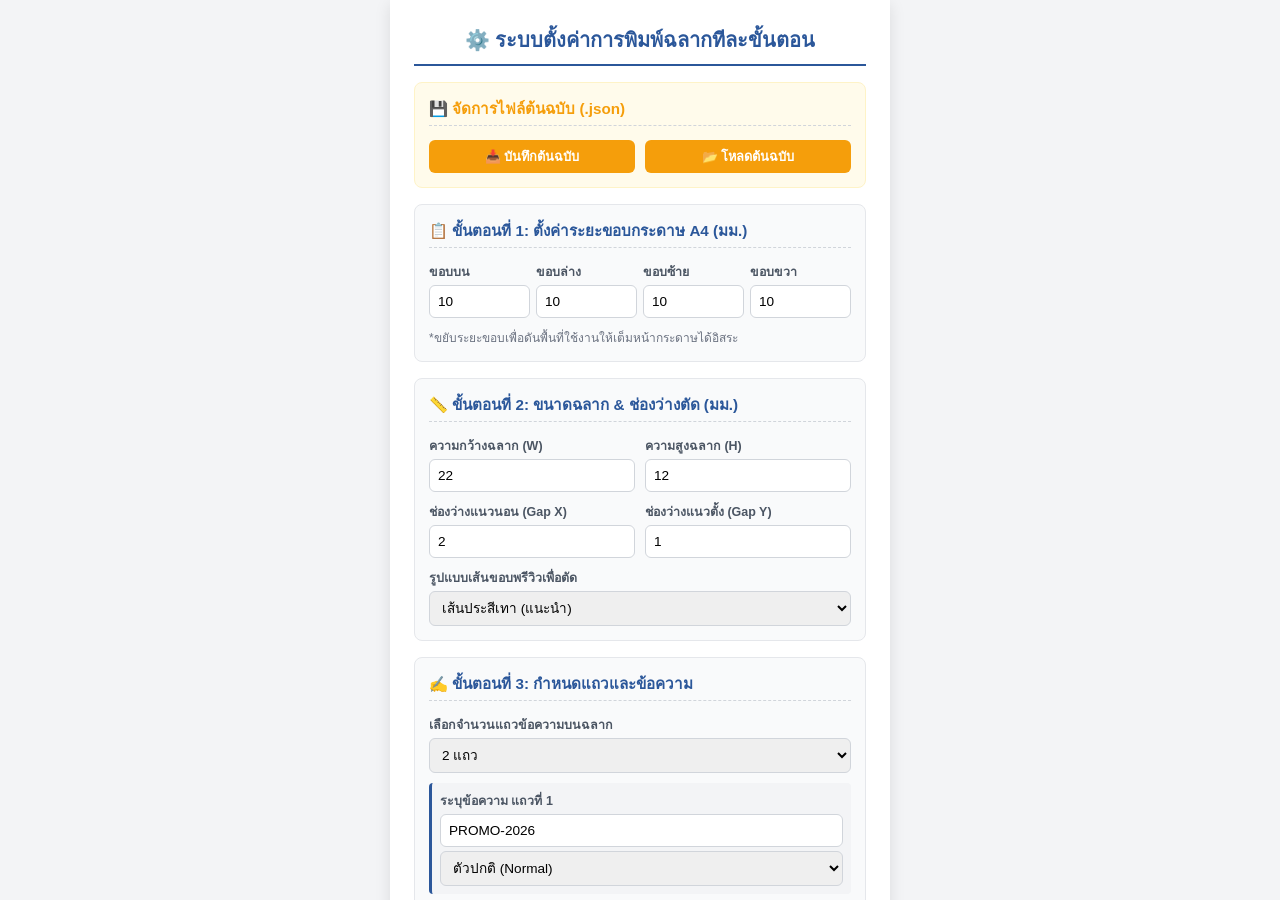
==== index.html @ 86624b49 "Add files via upload" ====
<!DOCTYPE html>
<html lang="th">
<head>
    <meta charset="UTF-8">
    <meta name="viewport" content="width=device-width, initial-scale=1.0">
    <title>โปรแกรมออกแบบและพิมพ์ฉลากอเนกประสงค์อัตโนมัติ (A4) - Vector Text PDF</title>
    <link rel="stylesheet" href="style.css">
</head>
<body>

    <div class="page-view active" id="setup-page">
        <div class="control-panel">
            <div class="panel-title">⚙️ ระบบตั้งค่าการพิมพ์ฉลากทีละขั้นตอน</div>
            
            <div class="step-container" style="background-color: #fffbeb; border: 1px solid #fef3c7;">
                <div class="step-title" style="color: var(--orange-color)">💾 จัดการไฟล์ต้นฉบับ (.json)</div>
                <div class="grid-2col">
                    <button class="btn btn-orange" onclick="exportTemplate()" style="font-size: 0.8rem; padding: 6px 10px;">
                        📥 บันทึกต้นฉบับ
                    </button>
                    <button class="btn btn-orange" onclick="document.getElementById('import-file').click()" style="font-size: 0.8rem; padding: 6px 10px;">
                        📂 โหลดต้นฉบับ
                    </button>
                </div>
                <input type="file" id="import-file" style="display: none;" accept=".json" onchange="importTemplate(event)">
            </div>

            <div class="step-container">
                <div class="step-title">📋 ขั้นตอนที่ 1: ตั้งค่าระยะขอบกระดาษ A4 (มม.)</div>
                <div class="grid-4col">
                    <div class="input-group">
                        <label>ขอบบน</label>
                        <input type="number" id="margin-top" value="10" min="0" max="50" step="0.5">
                    </div>
                    <div class="input-group">
                        <label>ขอบล่าง</label>
                        <input type="number" id="margin-bottom" value="10" min="0" max="50" step="0.5">
                    </div>
                    <div class="input-group">
                        <label>ขอบซ้าย</label>
                        <input type="number" id="margin-left" value="10" min="0" max="50" step="0.5">
                    </div>
                    <div class="input-group">
                        <label>ขอบขวา</label>
                        <input type="number" id="margin-right" value="10" min="0" max="50" step="0.5">
                    </div>
                </div>
                <p style="margin: 0; font-size: 0.75rem; color: #6b7280;">*ขยับระยะขอบเพื่อดันพื้นที่ใช้งานให้เต็มหน้ากระดาษได้อิสระ</p>
            </div>

            <div class="step-container">
                <div class="step-title">📏 ขั้นตอนที่ 2: ขนาดฉลาก & ช่องว่างตัด (มม.)</div>
                <div class="grid-2col">
                    <div class="input-group">
                        <label>ความกว้างฉลาก (W)</label>
                        <input type="number" id="label-width" value="22" min="5" max="190" step="0.5">
                    </div>
                    <div class="input-group">
                        <label>ความสูงฉลาก (H)</label>
                        <input type="number" id="label-height" value="12" min="5" max="270" step="0.5">
                    </div>
                </div>
                <div class="grid-2col">
                    <div class="input-group">
                        <label>ช่องว่างแนวนอน (Gap X)</label>
                        <input type="number" id="gap-x" value="2" min="0" max="20" step="0.5">
                    </div>
                    <div class="input-group">
                        <label>ช่องว่างแนวตั้ง (Gap Y)</label>
                        <input type="number" id="gap-y" value="1" min="0" max="20" step="0.5">
                    </div>
                </div>
                <div class="input-group">
                    <label>รูปแบบเส้นขอบพรีวิวเพื่อตัด</label>
                    <select id="border-style">
                        <option value="dashed">เส้นประสีเทา (แนะนำ)</option>
                        <option value="dotted">จุดไข่ปลาบางๆ</option>
                        <option value="solid">เส้นทึบบาง</option>
                        <option value="none">ไม่มีเส้นขอบ</option>
                    </select>
                </div>
            </div>

            <div class="step-container">
                <div class="step-title">✍️ ขั้นตอนที่ 3: กำหนดแถวและข้อความ</div>
                <div class="input-group">
                    <label>เลือกจำนวนแถวข้อความบนฉลาก</label>
                    <select id="row-count">
                        <option value="1">1 แถว</option>
                        <option value="2" selected>2 แถว</option>
                        <option value="3">3 แถว</option>
                        <option value="4">4 แถว</option>
                        <option value="5">5 แถว</option>
                    </select>
                </div>
                
                <div id="text-inputs-container"></div>
            </div>

            <button class="btn btn-primary" onclick="generateAndShowPreview()" style="font-size: 1.1rem; padding: 14px;">
                👁️ อัปเดตและแสดงตัวอย่างฉลาก
            </button>

            <div id="live-status-badge" class="status-badge">
                พร้อมสำหรับการคำนวณพื้นที่...
            </div>
        </div>
    </div>


    <div class="page-view" id="preview-page">
        
        <div class="preview-toolbar">
            <button class="btn btn-primary" onclick="backToSetup()" style="width: auto; padding: 8px 16px;">
                ⬅️ ปิดหน้าตัวอย่าง (กลับไปแก้ไข)
            </button>
            <div class="toolbar-actions">
                <button class="btn btn-success" onclick="exportToTextPDF()">
                    📄 บันทึกเป็น Text PDF
                </button>
                <button class="btn btn-excel" onclick="exportToExcel()">
                    📊 ส่งออก Excel
                </button>
            </div>
        </div>

        <div class="preview-area">
            <div class="a4-scroll-wrapper">
                <div class="a4-page" id="printable-a4-page">
                    <div class="label-grid" id="label-grid-container"></div>
                </div>
            </div>
        </div>
    </div>

    <script src="script.js"></script>
</body>
</html>
---- style.css ----
:root {
    --primary-color: #2b579a;
    --primary-hover: #1e3d6b;
    --success-color: #10b981;
    --success-hover: #059669;
    --excel-color: #1f7244;
    --excel-hover: #154c2e;
    --orange-color: #f59e0b;
    --orange-hover: #d97706;
    --bg-color: #475569;
    --panel-bg: #ffffff;
    --border-color: #d1d5db;
}

* {
    box-sizing: border-box;
    font-family: 'Sarabun', 'Segoe UI', Tahoma, Geneva, Verdana, sans-serif;
}

body {
    margin: 0;
    padding: 0;
    background-color: #f3f4f6;
    color: #333;
    height: 100vh;
    overflow: hidden;
    position: relative;
}

/* ─── ระบบโครงสร้างแบบหน้าเดี่ยว (Page View Layout) ─── */
.page-view {
    display: none; /* ซ่อนหน้าจอเริ่มต้น */
    width: 100%;
    height: 100vh;
    position: absolute;
    top: 0;
    left: 0;
    overflow-y: auto;
}

.page-view.active {
    display: block; /* แสดงผลเฉพาะตัวที่มีคลาส active */
}

/* หน้าจอที่ 1: แผงควบคุมการกรอกข้อมูลแบบเต็มความกว้าง */
.control-panel {
    max-width: 500px;
    margin: 0 auto;
    background-color: var(--panel-bg);
    padding: 24px;
    box-shadow: 0 4px 15px rgba(0,0,0,0.1);
    display: flex;
    flex-direction: column;
    gap: 16px;
    min-height: 100vh;
}

.panel-title {
    font-size: 1.25rem;
    font-weight: bold;
    color: var(--primary-color);
    margin: 0;
    border-bottom: 2px solid var(--primary-color);
    padding-bottom: 8px;
    text-align: center;
}

.step-container {
    background-color: #f9fafb;
    padding: 14px;
    border-radius: 8px;
    border: 1px solid #e5e7eb;
    display: flex;
    flex-direction: column;
    gap: 10px;
}

.step-title {
    font-size: 0.95rem;
    font-weight: bold;
    color: var(--primary-color);
    display: flex;
    align-items: center;
    gap: 6px;
    border-bottom: 1px dashed #d1d5db;
    padding-bottom: 4px;
    margin-bottom: 4px;
}

.grid-2col {
    display: grid;
    grid-template-columns: 1fr 1fr;
    gap: 10px;
}

.grid-4col {
    display: grid;
    grid-template-columns: repeat(4, 1fr);
    gap: 6px;
}

.input-group {
    display: flex;
    flex-direction: column;
    gap: 4px;
}

.input-group label {
    font-size: 0.78rem;
    font-weight: 600;
    color: #4b5563;
}

.input-group input, .input-group select {
    padding: 8px;
    border: 1px solid var(--border-color);
    border-radius: 6px;
    font-size: 0.85rem;
    transition: border-color 0.2s;
    width: 100%;
}

.input-group input:focus, .input-group select:focus {
    outline: none;
    border-color: var(--primary-color);
    box-shadow: 0 0 0 3px rgba(43, 87, 154, 0.15);
}

.dynamic-row-input {
    background-color: #f3f4f6;
    padding: 8px;
    border-radius: 4px;
    border-left: 3px solid var(--primary-color);
    margin-bottom: 6px;
}

/* ปุ่มทั่วไป */
.btn {
    color: white;
    border: none;
    padding: 11px 14px;
    font-size: 0.95rem;
    font-weight: bold;
    border-radius: 6px;
    cursor: pointer;
    transition: background-color 0.2s;
    display: flex;
    justify-content: center;
    align-items: center;
    gap: 8px;
    width: 100%;
}

.btn-primary { background-color: var(--primary-color); }
.btn-primary:hover { background-color: var(--primary-hover); }
.btn-success { background-color: var(--success-color); }
.btn-success:hover { background-color: var(--success-hover); }
.btn-excel { background-color: var(--excel-color); }
.btn-excel:hover { background-color: var(--excel-hover); }
.btn-orange { background-color: var(--orange-color); }
.btn-orange:hover { background-color: var(--orange-hover); }

.status-badge {
    font-size: 0.85rem;
    font-weight: bold;
    color: var(--primary-color);
    text-align: center;
    background-color: #eff6ff;
    padding: 10px;
    border-radius: 6px;
    border: 1px solid #bfdbfe;
}

/* ─── หน้าจอที่ 2: ส่วนจัดการตัวอย่างและโครงสร้างพรีวิวฉลาก ─── */
#preview-page {
    background-color: var(--bg-color);
    display: none;
    flex-direction: column;
}

#preview-page.active {
    display: flex !important;
}

/* แถบเมนูด้านบนในหน้าดูตัวอย่าง */
.preview-toolbar {
    background-color: #ffffff;
    padding: 12px 20px;
    box-shadow: 0 2px 10px rgba(0,0,0,0.2);
    display: flex;
    justify-content: space-between;
    align-items: center;
    gap: 15px;
    flex-wrap: wrap;
    z-index: 50;
}

.toolbar-actions {
    display: flex;
    gap: 10px;
}

.toolbar-actions .btn {
    width: auto;
    padding: 8px 16px;
}

/* พื้นที่สำหรับแสดงแผ่นงาน */
.preview-area {
    flex: 1;
    padding: 20px;
    overflow: auto;
    display: flex;
    justify-content: center;
    align-items: flex-start;
}

/* ตัวห่อหุ้มรองรับการเลื่อนแนวราบกรณีจอเล็กกว่า 210mm */
.a4-scroll-wrapper {
    width: max-content;
    height: auto;
    padding-bottom: 30px;
}

/* รูปแบบกระดาษ A4 */
.a4-page {
    width: 210mm;
    height: 297mm;
    min-width: 210mm;
    min-height: 297mm;
    background-color: white;
    box-shadow: 0 10px 30px rgba(0,0,0,0.4);
    position: relative;
    box-sizing: border-box;
    overflow: hidden;
}

/* คอนเทนเนอร์ Grid ฉลาก */
.label-grid {
    display: grid;
    width: 100%;
    height: 100%;
    justify-content: center;
    align-content: start;
}

/* ช่องของแต่ละฉลาก */
.label-item {
    box-sizing: border-box;
    display: flex;
    flex-direction: column;
    justify-content: center;
    align-items: center;
    overflow: hidden;
    background-color: #fff;
    position: relative;
    padding: 1px 2px;
}

/* ข้อความฉลากด้านใน */
.label-text-row {
    width: 100%;
    text-align: center;
    white-space: nowrap;
    overflow: hidden;
    display: flex;
    justify-content: center;
    align-items: center;
    flex-grow: 1;
    line-height: 1.1;
}

.scale-wrapper {
    display: inline-block;
    transform-origin: center center;
    white-space: nowrap;
}

/* 📱 ปรับหน้าตาสำหรับโทรศัพท์มือถือและอุปกรณ์จอเล็ก */
@media screen and (max-width: 600px) {
    .control-panel {
        max-width: 100%;
        padding: 14px;
    }
    .preview-toolbar {
        padding: 10px;
        flex-direction: column;
        align-items: stretch;
    }
    .toolbar-actions {
        display: grid;
        grid-template-columns: 1fr 1fr;
        gap: 8px;
    }
    .toolbar-actions .btn, .preview-toolbar .btn {
        width: 100% !important;
        font-size: 0.85rem;
        padding: 10px;
    }
    .preview-area {
        padding: 10px;
    }
}

/* 🖨️ สไตล์สำหรับการเซฟเป็น PDF คุณภาพสูงทางเทคนิค */
@media print {
    @page {
        size: A4 portrait;
        margin: 0 !important;
    }
    html, body {
        background-color: white;
        height: 100% !important;
        overflow: visible !important;
    }
    body * {
        visibility: hidden; /* ซ่อนองค์ประกอบอื่นๆ ทั้งหมด */
    }
    #preview-page, #preview-page *, .preview-area, .preview-area *, .a4-scroll-wrapper, .a4-scroll-wrapper *, .a4-page, .a4-page * {
        visibility: visible; /* เปิดเฉพาะส่วนพรีวิวฉลากกระดาษ A4 เท่านั้น */
    }
    #setup-page, .preview-toolbar {
        display: none !important; /* บังคับปิดกล่องเครื่องมือ */
    }
    .preview-area {
        position: absolute;
        top: 0;
        left: 0;
        width: 210mm;
        height: 297mm;
        padding: 0 !important;
        margin: 0 !important;
        overflow: visible !important;
        display: block !important;
        background-color: white !important;
    }
    .a4-scroll-wrapper {
        padding: 0 !important;
        margin: 0 !important;
    }
    .a4-page {
        box-shadow: none !important;
        border: none !important;
        margin: 0 !important;
        page-break-inside: avoid;
        page-break-after: avoid;
    }
    .label-item {
        -webkit-print-color-adjust: exact;
        print-color-adjust: exact;
    }
}
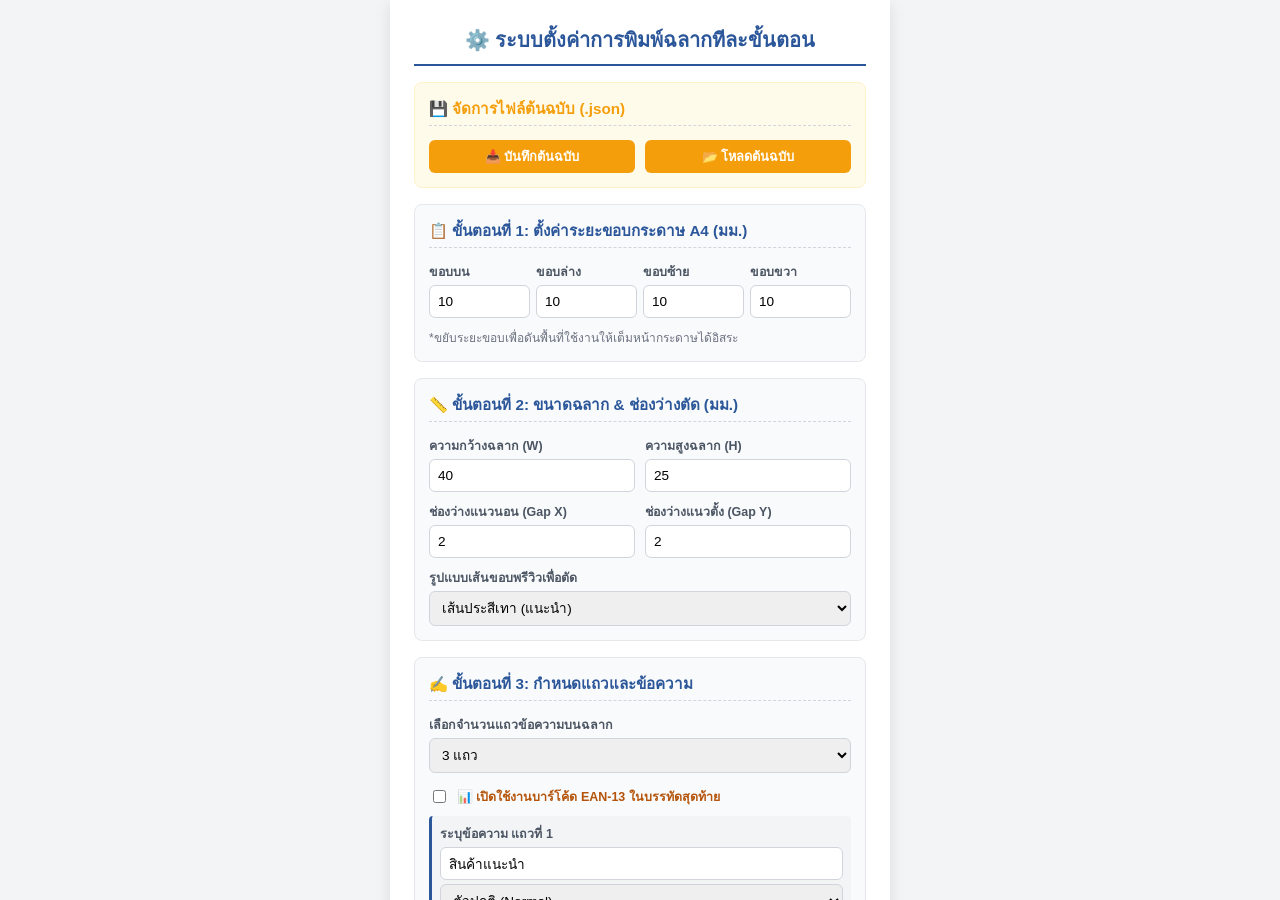
==== commit ce7c8f31: "Add files via upload" ====
--- a/index.html
+++ b/index.html
@@ -2,9 +2,25 @@
 <html lang="th">
 <head>
     <meta charset="UTF-8">
-    <meta name="viewport" content="width=device-width, initial-scale=1.0">
+    <meta name="viewport" content="width=device-width, initial-scale=1.0, user-scalable=yes">
     <title>โปรแกรมออกแบบและพิมพ์ฉลากอเนกประสงค์อัตโนมัติ (A4) - Vector Text PDF</title>
     <link rel="stylesheet" href="style.css">
+    
+    <link class="manifest" href="manifest.json">
+    <meta name="theme-color" content="#2b579a">
+    <meta name="apple-mobile-web-app-capable" content="yes">
+    <meta name="apple-mobile-web-app-status-bar-style" content="black-translucent">
+    <link class="apple-touch-icon" href="https://cdn-icons-png.flaticon.com/512/1040/1040232.png">
+    
+    <script>
+        if ('serviceWorker' in navigator) {
+            window.addEventListener('load', () => {
+                navigator.serviceWorker.register('./sw.js')
+                    .then(reg => console.log('Service Worker ลงทะเบียนสำเร็จ!', reg))
+                    .catch(err => console.log('Service Worker ลงทะเบียนล้มเหลว:', err));
+            });
+        }
+    </script>
 </head>
 <body>
 
@@ -53,11 +69,11 @@
                 <div class="grid-2col">
                     <div class="input-group">
                         <label>ความกว้างฉลาก (W)</label>
-                        <input type="number" id="label-width" value="22" min="5" max="190" step="0.5">
+                        <input type="number" id="label-width" value="40" min="5" max="190" step="0.5">
                     </div>
                     <div class="input-group">
                         <label>ความสูงฉลาก (H)</label>
-                        <input type="number" id="label-height" value="12" min="5" max="270" step="0.5">
+                        <input type="number" id="label-height" value="25" min="5" max="270" step="0.5">
                     </div>
                 </div>
                 <div class="grid-2col">
@@ -67,7 +83,7 @@
                     </div>
                     <div class="input-group">
                         <label>ช่องว่างแนวตั้ง (Gap Y)</label>
-                        <input type="number" id="gap-y" value="1" min="0" max="20" step="0.5">
+                        <input type="number" id="gap-y" value="2" min="0" max="20" step="0.5">
                     </div>
                 </div>
                 <div class="input-group">
@@ -87,11 +103,16 @@
                     <label>เลือกจำนวนแถวข้อความบนฉลาก</label>
                     <select id="row-count">
                         <option value="1">1 แถว</option>
-                        <option value="2" selected>2 แถว</option>
-                        <option value="3">3 แถว</option>
+                        <option value="2">2 แถว</option>
+                        <option value="3" selected>3 แถว</option>
                         <option value="4">4 แถว</option>
                         <option value="5">5 แถว</option>
                     </select>
+                </div>
+
+                <div class="input-group checkbox-group" style="flex-direction: row; align-items: center; gap: 8px; margin-top: 4px;">
+                    <input type="checkbox" id="enable-barcode" style="width: auto; cursor: pointer;">
+                    <label for="enable-barcode" style="cursor: pointer; color: #b45309; font-weight: bold;">📊 เปิดใช้งานบาร์โค้ด EAN-13 ในบรรทัดสุดท้าย</label>
                 </div>
                 
                 <div id="text-inputs-container"></div>
@@ -107,9 +128,7 @@
         </div>
     </div>
 
-
     <div class="page-view" id="preview-page">
-        
         <div class="preview-toolbar">
             <button class="btn btn-primary" onclick="backToSetup()" style="width: auto; padding: 8px 16px;">
                 ⬅️ ปิดหน้าตัวอย่าง (กลับไปแก้ไข)
--- a/style.css
+++ b/style.css
@@ -29,7 +29,7 @@
 
 /* ─── ระบบโครงสร้างแบบหน้าเดี่ยว (Page View Layout) ─── */
 .page-view {
-    display: none; /* ซ่อนหน้าจอเริ่มต้น */
+    display: none;
     width: 100%;
     height: 100vh;
     position: absolute;
@@ -39,10 +39,10 @@
 }
 
 .page-view.active {
-    display: block; /* แสดงผลเฉพาะตัวที่มีคลาส active */
-}
-
-/* หน้าจอที่ 1: แผงควบคุมการกรอกข้อมูลแบบเต็มความกว้าง */
+    display: block;
+}
+
+/* แผงควบคุมหน้าแรก */
 .control-panel {
     max-width: 500px;
     margin: 0 auto;
@@ -116,7 +116,6 @@
     border: 1px solid var(--border-color);
     border-radius: 6px;
     font-size: 0.85rem;
-    transition: border-color 0.2s;
     width: 100%;
 }
 
@@ -134,7 +133,6 @@
     margin-bottom: 6px;
 }
 
-/* ปุ่มทั่วไป */
 .btn {
     color: white;
     border: none;
@@ -171,7 +169,7 @@
     border: 1px solid #bfdbfe;
 }
 
-/* ─── หน้าจอที่ 2: ส่วนจัดการตัวอย่างและโครงสร้างพรีวิวฉลาก ─── */
+/* ─── หน้าจอตัวอย่างพรีวิวฉลาก ─── */
 #preview-page {
     background-color: var(--bg-color);
     display: none;
@@ -182,7 +180,6 @@
     display: flex !important;
 }
 
-/* แถบเมนูด้านบนในหน้าดูตัวอย่าง */
 .preview-toolbar {
     background-color: #ffffff;
     padding: 12px 20px;
@@ -205,7 +202,6 @@
     padding: 8px 16px;
 }
 
-/* พื้นที่สำหรับแสดงแผ่นงาน */
 .preview-area {
     flex: 1;
     padding: 20px;
@@ -215,14 +211,12 @@
     align-items: flex-start;
 }
 
-/* ตัวห่อหุ้มรองรับการเลื่อนแนวราบกรณีจอเล็กกว่า 210mm */
 .a4-scroll-wrapper {
     width: max-content;
     height: auto;
     padding-bottom: 30px;
 }
 
-/* รูปแบบกระดาษ A4 */
 .a4-page {
     width: 210mm;
     height: 297mm;
@@ -235,7 +229,6 @@
     overflow: hidden;
 }
 
-/* คอนเทนเนอร์ Grid ฉลาก */
 .label-grid {
     display: grid;
     width: 100%;
@@ -244,20 +237,16 @@
     align-content: start;
 }
 
-/* ช่องของแต่ละฉลาก */
 .label-item {
     box-sizing: border-box;
-    display: flex;
-    flex-direction: column;
-    justify-content: center;
-    align-items: center;
     overflow: hidden;
     background-color: #fff;
     position: relative;
-    padding: 1px 2px;
-}
-
-/* ข้อความฉลากด้านใน */
+    padding: 0;
+    margin: 0;
+}
+
+/* จัดสไตล์ข้อความปกติ */
 .label-text-row {
     width: 100%;
     text-align: center;
@@ -266,17 +255,41 @@
     display: flex;
     justify-content: center;
     align-items: center;
-    flex-grow: 1;
-    line-height: 1.1;
+    min-height: 0;
+    margin: 0 !important;
+    padding: 1px 0 !important;
+    line-height: 1.25; 
 }
 
 .scale-wrapper {
-    display: inline-block;
+    display: inline-flex;
+    align-items: center;
+    justify-content: center;
     transform-origin: center center;
     white-space: nowrap;
-}
-
-/* 📱 ปรับหน้าตาสำหรับโทรศัพท์มือถือและอุปกรณ์จอเล็ก */
+    will-change: transform;
+    margin: 0 !important;
+    padding: 0 !important;
+    line-height: 1.25;
+}
+
+/* เพิ่มสไตล์สำหรับโซนพื้นที่บาร์โค้ด */
+.label-barcode-row {
+    width: 100%;
+    display: flex;
+    justify-content: center;
+    align-items: center;
+    overflow: hidden;
+    padding: 2px 0;
+}
+
+.barcode-svg {
+    max-width: 96%;
+    max-height: 100%;
+    object-fit: contain;
+}
+
+/* 📱 ปรับหน้าตาสำหรับโทรศัพท์มือถือ */
 @media screen and (max-width: 600px) {
     .control-panel {
         max-width: 100%;
@@ -302,7 +315,7 @@
     }
 }
 
-/* 🖨️ สไตล์สำหรับการเซฟเป็น PDF คุณภาพสูงทางเทคนิค */
+/* 🖨️ สไตล์สำหรับการเซฟเป็น PDF */
 @media print {
     @page {
         size: A4 portrait;
@@ -314,13 +327,13 @@
         overflow: visible !important;
     }
     body * {
-        visibility: hidden; /* ซ่อนองค์ประกอบอื่นๆ ทั้งหมด */
+        visibility: hidden;
     }
     #preview-page, #preview-page *, .preview-area, .preview-area *, .a4-scroll-wrapper, .a4-scroll-wrapper *, .a4-page, .a4-page * {
-        visibility: visible; /* เปิดเฉพาะส่วนพรีวิวฉลากกระดาษ A4 เท่านั้น */
+        visibility: visible;
     }
     #setup-page, .preview-toolbar {
-        display: none !important; /* บังคับปิดกล่องเครื่องมือ */
+        display: none !important;
     }
     .preview-area {
         position: absolute;
@@ -343,7 +356,6 @@
         border: none !important;
         margin: 0 !important;
         page-break-inside: avoid;
-        page-break-after: avoid;
     }
     .label-item {
         -webkit-print-color-adjust: exact;
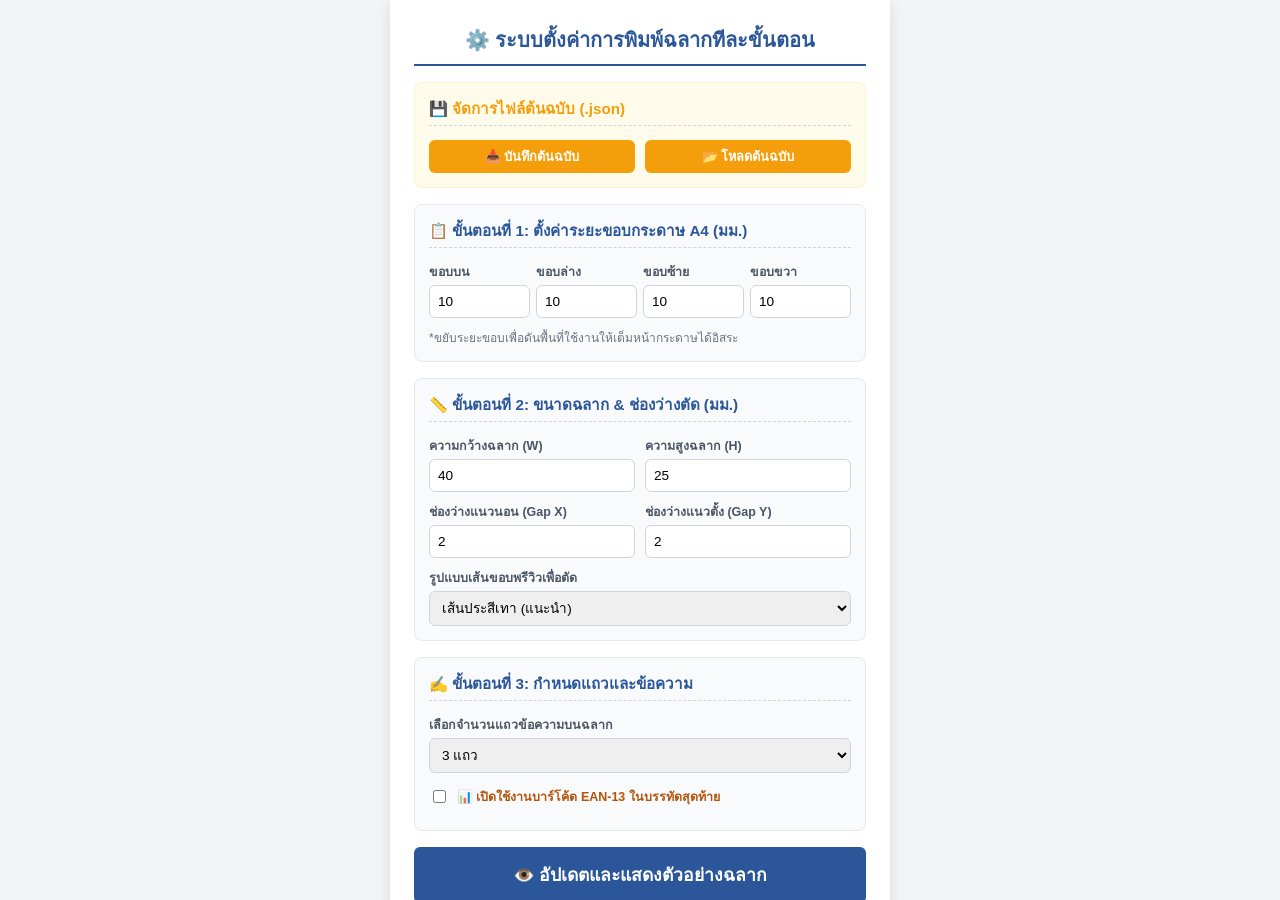
==== commit cad5ada2: "Add files via upload" ====
--- a/index.html
+++ b/index.html
@@ -6,7 +6,7 @@
     <title>โปรแกรมออกแบบและพิมพ์ฉลากอเนกประสงค์อัตโนมัติ (A4) - Vector Text PDF</title>
     <link rel="stylesheet" href="style.css">
     
-    <link class="manifest" href="manifest.json">
+    <link rel="manifest" href="manifest.json">
     <meta name="theme-color" content="#2b579a">
     <meta name="apple-mobile-web-app-capable" content="yes">
     <meta name="apple-mobile-web-app-status-bar-style" content="black-translucent">
@@ -28,6 +28,10 @@
         <div class="control-panel">
             <div class="panel-title">⚙️ ระบบตั้งค่าการพิมพ์ฉลากทีละขั้นตอน</div>
             
+            <button id="pwa-install-btn" class="btn btn-success" style="display: none; background-color: #1e3d6b; margin-bottom: 4px;">
+                📲 ติดตั้งแอปนี้ลงบนเครื่อง (ใช้งานแบบ Offline)
+            </button>
+
             <div class="step-container" style="background-color: #fffbeb; border: 1px solid #fef3c7;">
                 <div class="step-title" style="color: var(--orange-color)">💾 จัดการไฟล์ต้นฉบับ (.json)</div>
                 <div class="grid-2col">
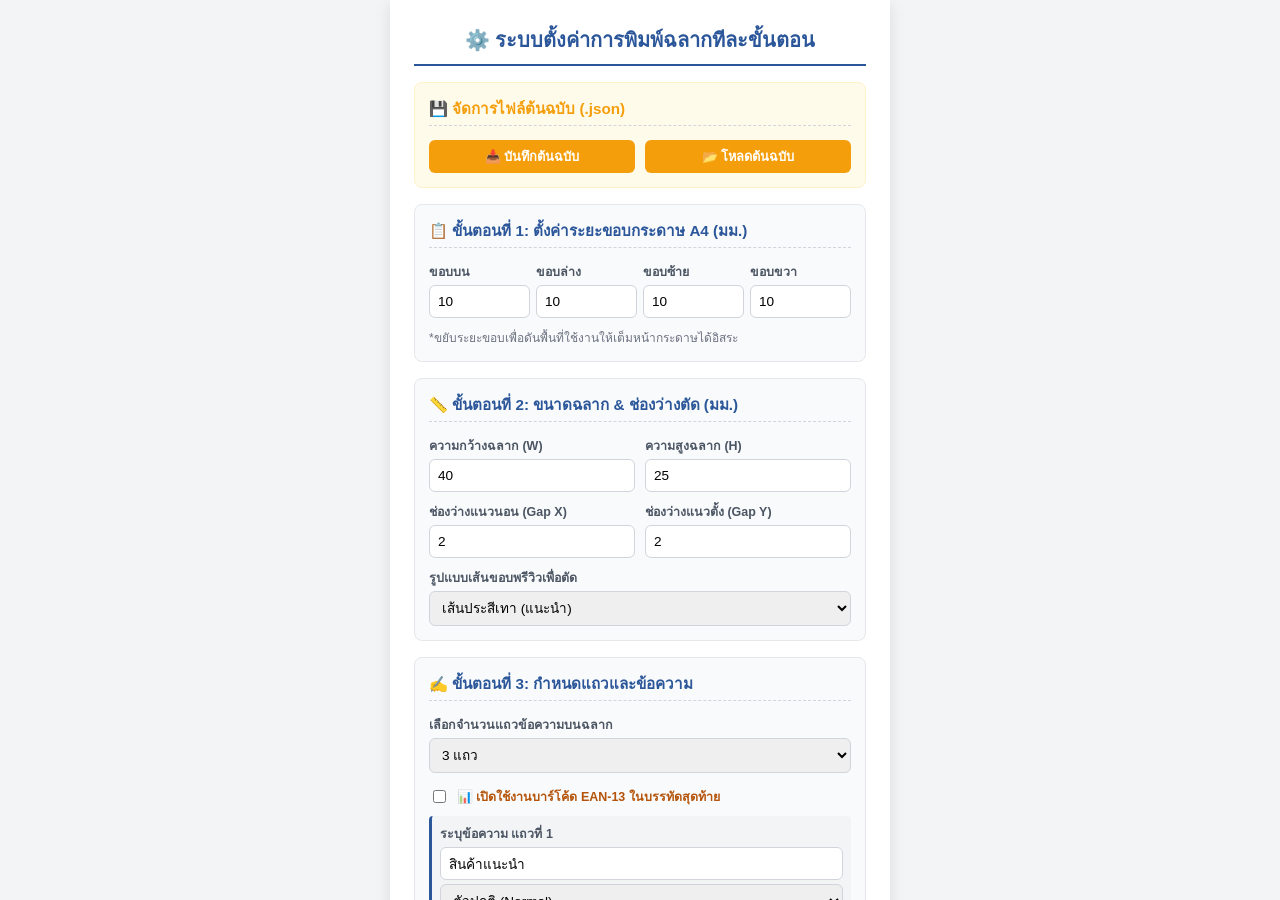
==== commit 8fc04965: "Add files via upload" ====
--- a/index.html
+++ b/index.html
@@ -122,6 +122,15 @@
                 <div id="text-inputs-container"></div>
             </div>
 
+            <div class="step-container" style="background-color: #f0fdf4; border: 1px solid #bbf7d0;">
+                <div class="step-title" style="color: var(--success-hover)">🎯 ขั้นตอนที่ 4: จำนวนฉลากที่ต้องการพิมพ์</div>
+                <div class="input-group">
+                    <label style="font-weight: bold; color: #166534;">ระบุจำนวนดวงที่ต้องการพิมพ์ทั้งหมด</label>
+                    <input type="number" id="total-print-qty" value="40" min="1" max="1000" step="1">
+                </div>
+                <p style="margin: 0; font-size: 0.75rem; color: #15803d;">*ถ้าระบุเกินความจุต่อหน้า ระบบจะเพิ่มหน้ากระดาษ A4 ถัดไปให้ทันที</p>
+            </div>
+
             <button class="btn btn-primary" onclick="generateAndShowPreview()" style="font-size: 1.1rem; padding: 14px;">
                 👁️ อัปเดตและแสดงตัวอย่างฉลาก
             </button>
@@ -148,11 +157,8 @@
         </div>
 
         <div class="preview-area">
-            <div class="a4-scroll-wrapper">
-                <div class="a4-page" id="printable-a4-page">
-                    <div class="label-grid" id="label-grid-container"></div>
+            <div class="a4-scroll-wrapper" id="a4-pages-container">
                 </div>
-            </div>
         </div>
     </div>
 
--- a/style.css
+++ b/style.css
@@ -211,7 +211,11 @@
     align-items: flex-start;
 }
 
+/* ปรับปรุงโครงสร้างเพื่อให้รองรับหลายหน้า A4 เรียงกันในหน้าจอพรีวิว */
 .a4-scroll-wrapper {
+    display: flex;
+    flex-direction: column;
+    gap: 20px;
     width: max-content;
     height: auto;
     padding-bottom: 30px;
@@ -315,7 +319,7 @@
     }
 }
 
-/* 🖨️ สไตล์สำหรับการเซฟเป็น PDF */
+/* 🖨️ สไตล์สำหรับการเซฟเป็น PDF (รองรับ Multi-page) */
 @media print {
     @page {
         size: A4 portrait;
@@ -323,7 +327,7 @@
     }
     html, body {
         background-color: white;
-        height: 100% !important;
+        height: auto !important;
         overflow: visible !important;
     }
     body * {
@@ -340,7 +344,7 @@
         top: 0;
         left: 0;
         width: 210mm;
-        height: 297mm;
+        height: auto !important;
         padding: 0 !important;
         margin: 0 !important;
         overflow: visible !important;
@@ -350,12 +354,14 @@
     .a4-scroll-wrapper {
         padding: 0 !important;
         margin: 0 !important;
+        gap: 0 !important; /* ดึงช่องว่างระหว่างหน้าออกเมื่อสั่งพิมพ์จริง */
     }
     .a4-page {
         box-shadow: none !important;
         border: none !important;
         margin: 0 !important;
         page-break-inside: avoid;
+        page-break-after: always; /* บังคับให้หน้าถัดไปขึ้นกระดาษแผ่นใหม่ */
     }
     .label-item {
         -webkit-print-color-adjust: exact;
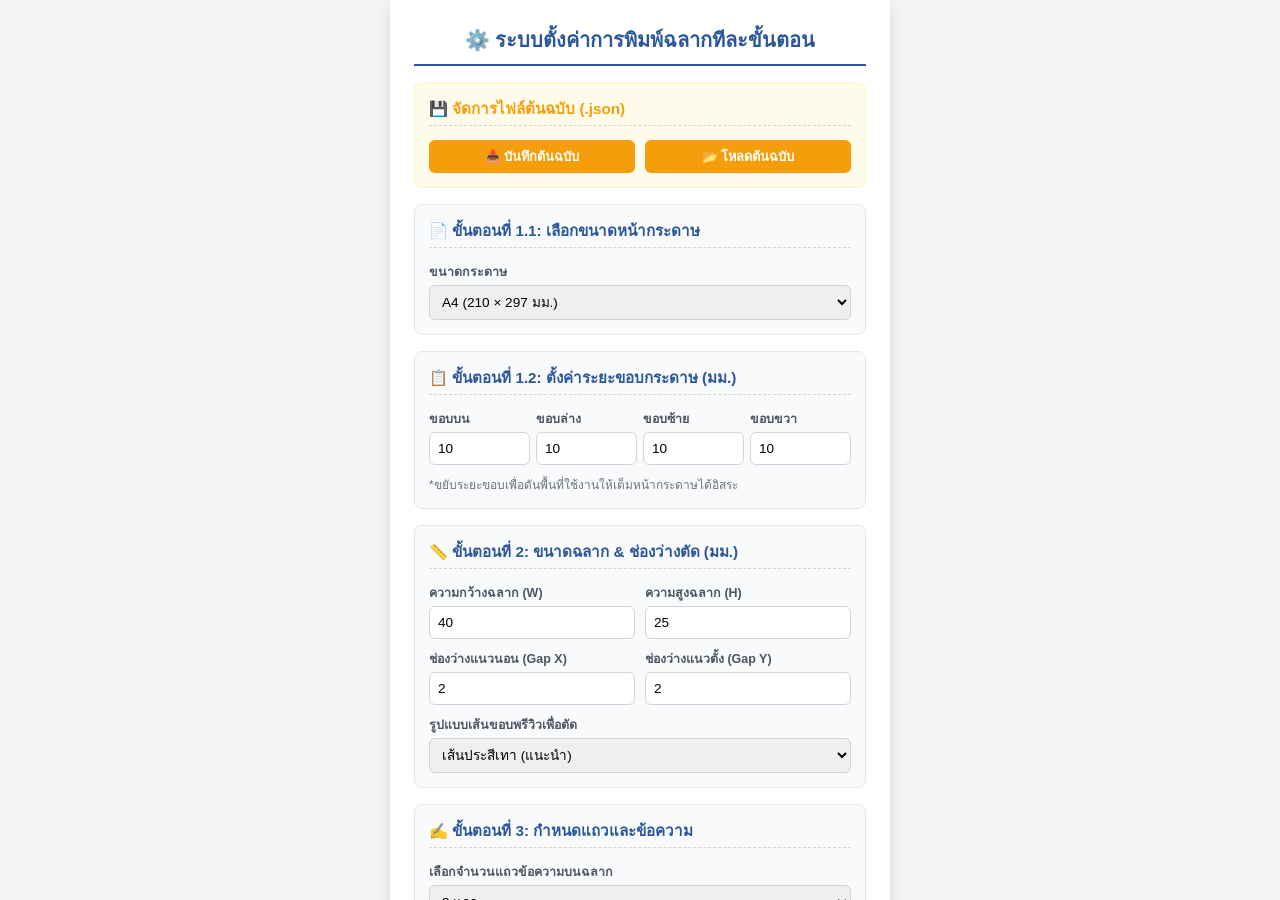
==== commit 55be0f97: "Add files via upload" ====
--- a/index.html
+++ b/index.html
@@ -3,7 +3,7 @@
 <head>
     <meta charset="UTF-8">
     <meta name="viewport" content="width=device-width, initial-scale=1.0, user-scalable=yes">
-    <title>โปรแกรมออกแบบและพิมพ์ฉลากอเนกประสงค์อัตโนมัติ (A4) - Vector Text PDF</title>
+    <title>โปรแกรมออกแบบและพิมพ์ฉลากอเนกประสงค์อัตโนมัติ - Vector Text PDF</title>
     <link rel="stylesheet" href="style.css">
     
     <link rel="manifest" href="manifest.json">
@@ -46,7 +46,29 @@
             </div>
 
             <div class="step-container">
-                <div class="step-title">📋 ขั้นตอนที่ 1: ตั้งค่าระยะขอบกระดาษ A4 (มม.)</div>
+                <div class="step-title">📄 ขั้นตอนที่ 1.1: เลือกขนาดหน้ากระดาษ</div>
+                <div class="input-group">
+                    <label>ขนาดกระดาษ</label>
+                    <select id="paper-size-select" onchange="handlePaperSizeChange()">
+                        <option value="A4" selected>A4 (210 × 297 มม.)</option>
+                        <option value="Letter">Letter (215.9 × 279.4 มม.)</option>
+                        <option value="custom">กำหนดขนาดเอง (Custom)</option>
+                    </select>
+                </div>
+                <div class="grid-2col" id="custom-paper-dimensions" style="display: none;">
+                    <div class="input-group">
+                        <label>ความกว้างกระดาษ (มม.)</label>
+                        <input type="number" id="paper-width" value="210" min="10" max="1000" step="0.5">
+                    </div>
+                    <div class="input-group">
+                        <label>ความสูงกระดาษ (มม.)</label>
+                        <input type="number" id="paper-height" value="297" min="10" max="1000" step="0.5">
+                    </div>
+                </div>
+            </div>
+
+            <div class="step-container">
+                <div class="step-title">📋 ขั้นตอนที่ 1.2: ตั้งค่าระยะขอบกระดาษ (มม.)</div>
                 <div class="grid-4col">
                     <div class="input-group">
                         <label>ขอบบน</label>
@@ -128,7 +150,7 @@
                     <label style="font-weight: bold; color: #166534;">ระบุจำนวนดวงที่ต้องการพิมพ์ทั้งหมด</label>
                     <input type="number" id="total-print-qty" value="40" min="1" max="1000" step="1">
                 </div>
-                <p style="margin: 0; font-size: 0.75rem; color: #15803d;">*ถ้าระบุเกินความจุต่อหน้า ระบบจะเพิ่มหน้ากระดาษ A4 ถัดไปให้ทันที</p>
+                <p style="margin: 0; font-size: 0.75rem; color: #15803d;">*ถ้าระบุเกินความจุต่อหน้า ระบบจะเพิ่มหน้ากระดาษถัดไปให้ทันที</p>
             </div>
 
             <button class="btn btn-primary" onclick="generateAndShowPreview()" style="font-size: 1.1rem; padding: 14px;">
@@ -158,7 +180,7 @@
 
         <div class="preview-area">
             <div class="a4-scroll-wrapper" id="a4-pages-container">
-                </div>
+            </div>
         </div>
     </div>
 
--- a/style.css
+++ b/style.css
@@ -211,7 +211,6 @@
     align-items: flex-start;
 }
 
-/* ปรับปรุงโครงสร้างเพื่อให้รองรับหลายหน้า A4 เรียงกันในหน้าจอพรีวิว */
 .a4-scroll-wrapper {
     display: flex;
     flex-direction: column;
@@ -221,11 +220,8 @@
     padding-bottom: 30px;
 }
 
+/* เอาขนาด width, height ฟิกซ์ตายตัวออก เพื่อให้คำนวณจากสคริปต์แบบอิสระ */
 .a4-page {
-    width: 210mm;
-    height: 297mm;
-    min-width: 210mm;
-    min-height: 297mm;
     background-color: white;
     box-shadow: 0 10px 30px rgba(0,0,0,0.4);
     position: relative;
@@ -321,10 +317,6 @@
 
 /* 🖨️ สไตล์สำหรับการเซฟเป็น PDF (รองรับ Multi-page) */
 @media print {
-    @page {
-        size: A4 portrait;
-        margin: 0 !important;
-    }
     html, body {
         background-color: white;
         height: auto !important;
@@ -343,7 +335,7 @@
         position: absolute;
         top: 0;
         left: 0;
-        width: 210mm;
+        width: 100% !important;
         height: auto !important;
         padding: 0 !important;
         margin: 0 !important;
@@ -354,14 +346,14 @@
     .a4-scroll-wrapper {
         padding: 0 !important;
         margin: 0 !important;
-        gap: 0 !important; /* ดึงช่องว่างระหว่างหน้าออกเมื่อสั่งพิมพ์จริง */
+        gap: 0 !important;
     }
     .a4-page {
         box-shadow: none !important;
         border: none !important;
         margin: 0 !important;
         page-break-inside: avoid;
-        page-break-after: always; /* บังคับให้หน้าถัดไปขึ้นกระดาษแผ่นใหม่ */
+        page-break-after: always;
     }
     .label-item {
         -webkit-print-color-adjust: exact;
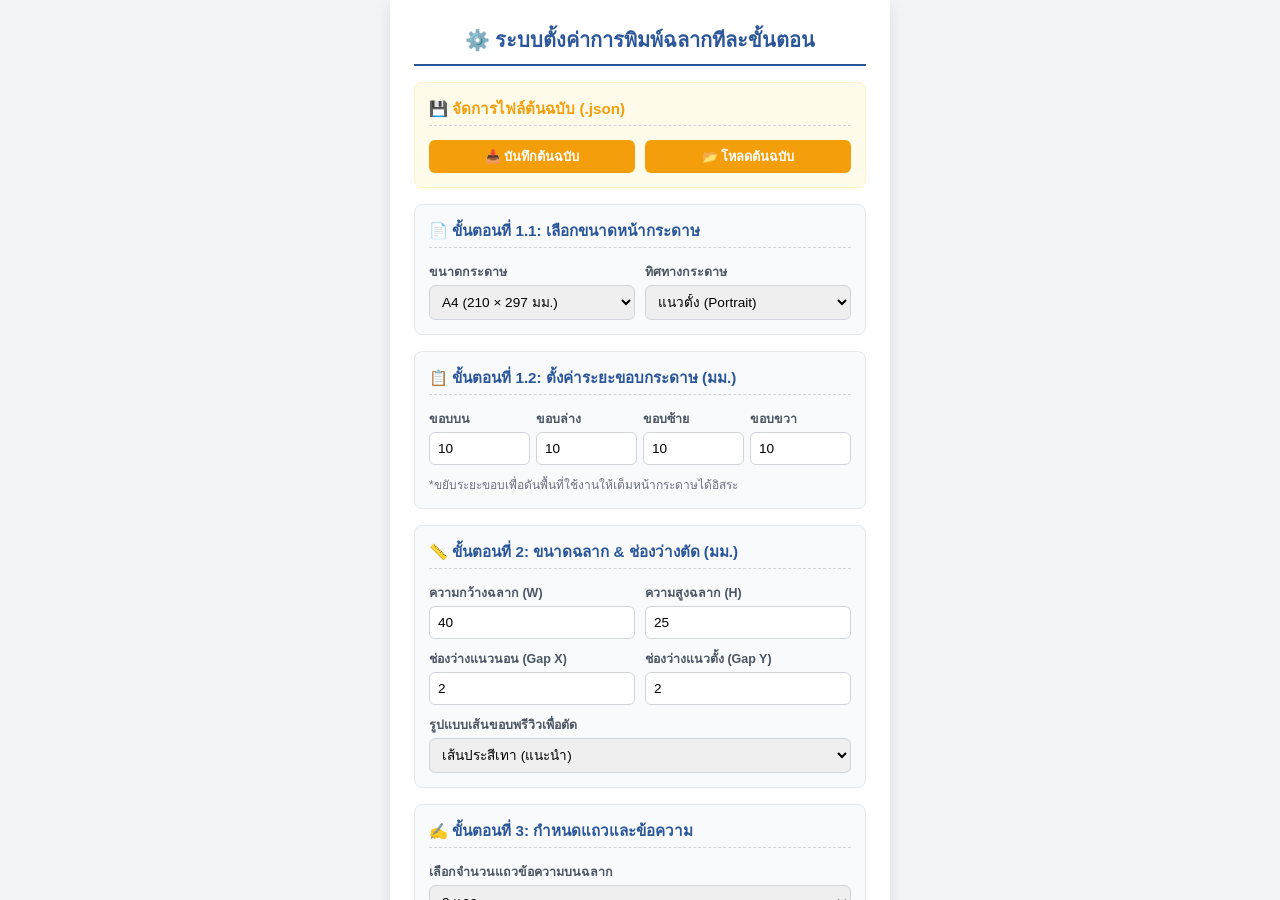
==== commit a79b377f: "Add files via upload" ====
--- a/index.html
+++ b/index.html
@@ -47,13 +47,22 @@
 
             <div class="step-container">
                 <div class="step-title">📄 ขั้นตอนที่ 1.1: เลือกขนาดหน้ากระดาษ</div>
-                <div class="input-group">
-                    <label>ขนาดกระดาษ</label>
-                    <select id="paper-size-select" onchange="handlePaperSizeChange()">
-                        <option value="A4" selected>A4 (210 × 297 มม.)</option>
-                        <option value="Letter">Letter (215.9 × 279.4 มม.)</option>
-                        <option value="custom">กำหนดขนาดเอง (Custom)</option>
-                    </select>
+                <div class="grid-2col">
+                    <div class="input-group">
+                        <label>ขนาดกระดาษ</label>
+                        <select id="paper-size-select" onchange="handlePaperSizeChange()">
+                            <option value="A4" selected>A4 (210 × 297 มม.)</option>
+                            <option value="Letter">Letter (215.9 × 279.4 มม.)</option>
+                            <option value="custom">กำหนดขนาดเอง (Custom)</option>
+                        </select>
+                    </div>
+                    <div class="input-group">
+                        <label>ทิศทางกระดาษ</label>
+                        <select id="paper-orientation" onchange="handlePaperSizeChange()">
+                            <option value="portrait" selected>แนวตั้ง (Portrait)</option>
+                            <option value="landscape">แนวนอน (Landscape)</option>
+                        </select>
+                    </div>
                 </div>
                 <div class="grid-2col" id="custom-paper-dimensions" style="display: none;">
                     <div class="input-group">
